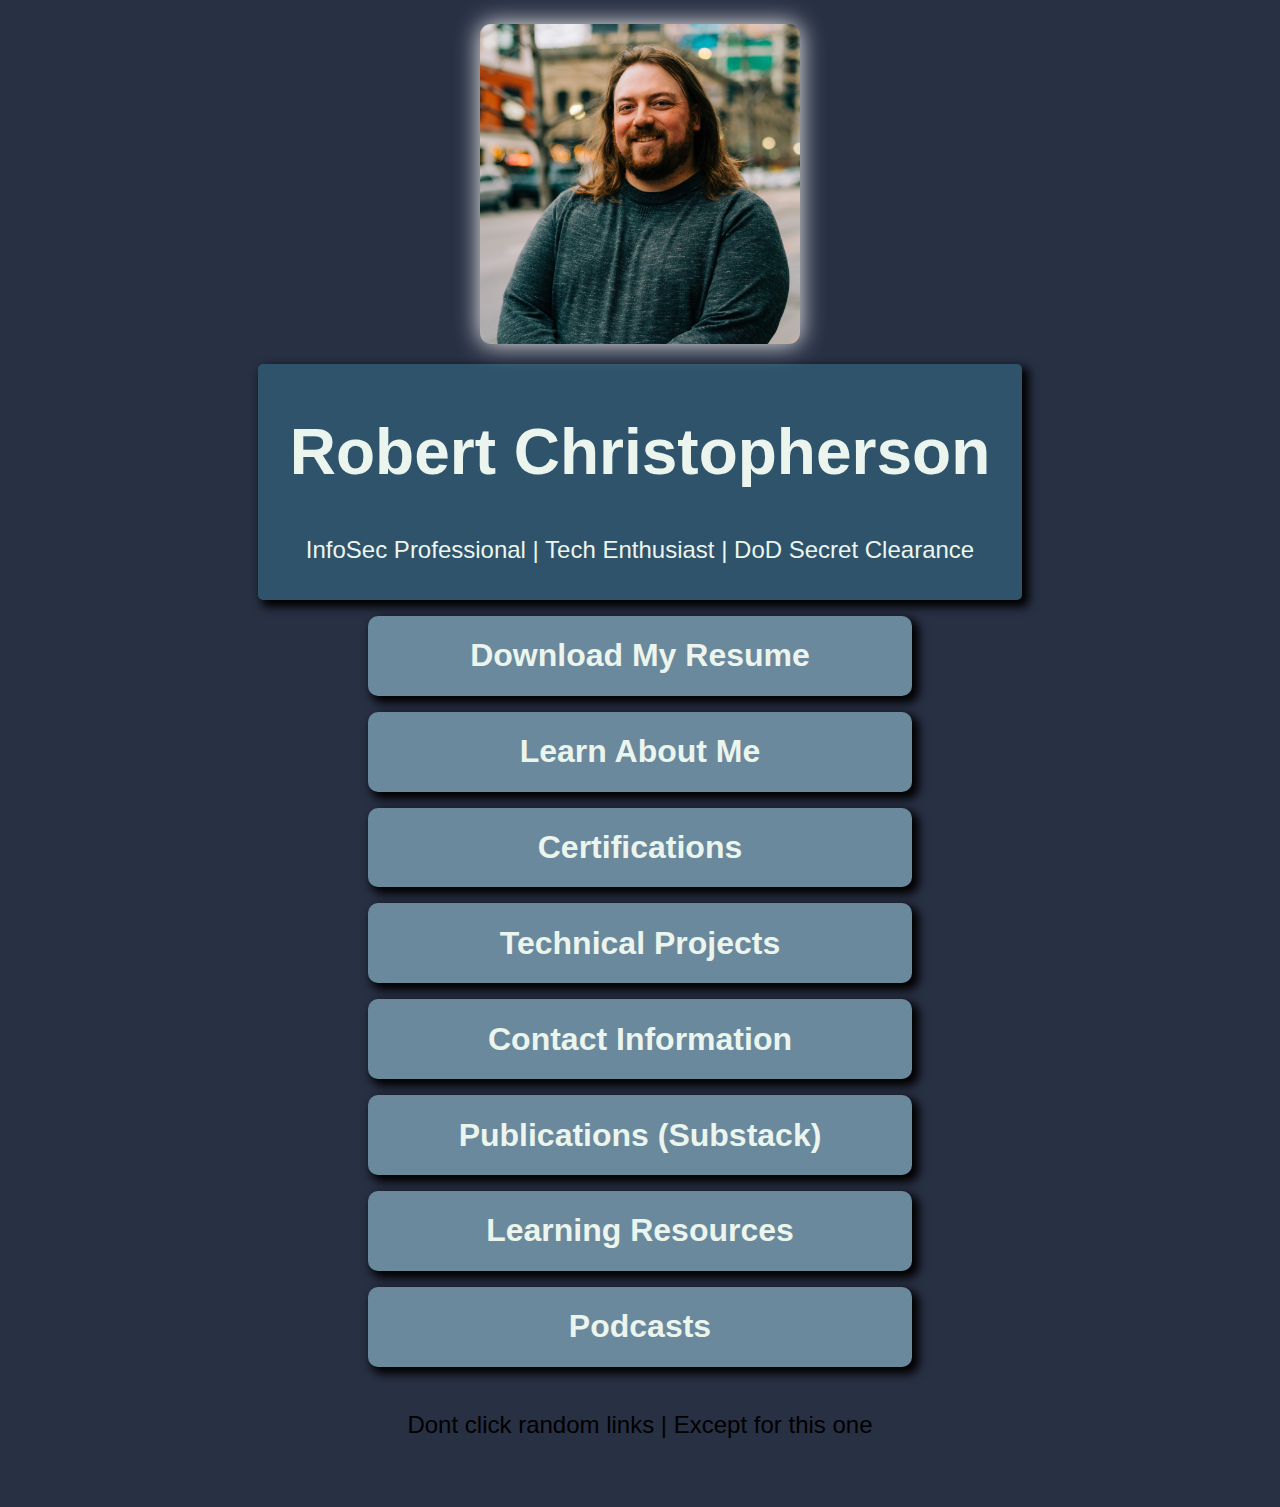
==== index.html @ ed667ac9 "Add files via upload" ====
<!DOCTYPE html>

<html lang="en">

<head>
    <meta charset="UTF-8">
    <meta http-equiv="X-UA-Compatible" content="IE=edge">
    <meta name="viewport" content="width=device-width, initial-scale=1.0">
    <link rel="icon" type="image/x-icon" href="Assets/Here Favicon.jpg">
    <link rel="stylesheet" href="CSS/styles.css">
    <title>Robert Christopherson</title>
</head>

<body>
    <div class="wrapper">
        <picture>
            <img src="Assets/headshot.jpg"/>
        </picture>
        <div class="title_box1">
            <h1 class="title"> Robert Christopherson</h1>
            <p class="white">InfoSec Professional | Tech Enthusiast | DoD Secret Clearance</p>
        </div>
        <div class="main_box">
            <a href="Assets/Christopherson Resume.pdf" class="hoverlink">
                <h1>Download My Resume</h1>
            </a>
        </div>
        <div class="main_box">
            <a href="about.html" class="hoverlink">
                <h1>Learn About Me</h1>
            </a>
        </div>
        <div class="main_box">
            <a href="certifications.html" class="hoverlink">
                <h1>Certifications</h1>
            </a>
        </div>
        <div class="main_box">
            <a href="projects.html" class="hoverlink">
                <h1>Technical Projects</h1>
            </a>
        </div>
        <div class="main_box">
            <a href="contact.html" class="hoverlink">
                <h1> Contact Information</h1>
            </a>
        </div>
        <div class="main_box">
            <a href="https://infosecunderground.substack.com" target="_blank" rel="noopener noreferrer" class="hoverlink">
                <h1>Publications (Substack)</h1>
            </a>
        </div>
        <div class="main_box">
            <a href="resources.html" class="hoverlink">
                <h1>Learning Resources</h1>
            </a>
        </div>
        <div class="main_box">
            <a href="podcasts.html" class="hoverlink">
                <h1>Podcasts</h1>
            </a>
        </div>
        <p>
            <a href="https://www.webhamster.com" target="_blank" rel="noopener noreferrer" class="hiddenlink">Dont click random links</a>
            <span class="black"> | </span>
            <a href="https://www.webhamster.com" target="_blank" rel="noopener noreferrer" class="hiddenlink">Except for this one</a>
        </p>
    </div>
</body>
</html>
---- CSS/styles.css ----
body{
    font-family: Arial, sans-serif;
    background-color: #283044;
}

img {
    width: 20em;
    height: 20em;
    border-radius: 0.7em;
    filter: drop-shadow(0 0 0.75rem #f8f8f8);
}
.wrapper {
    padding-top: 1em;
    display: grid;
    justify-items: center;
    gap: 1em;
    padding-bottom: 2em;
}
.title_box1 {
    text-align: center;
    width: auto;
    padding: .5em 2em ;
    background-color: #2e536b;
    border-radius: 5px;
    box-shadow: 5px 5px 10px 2px black;
}

.title_box2 {
    text-align: center;
   width: auto;
    padding: 0em 2em ;
    background-color: #2e536b;
    border-radius: 5px;
    box-shadow: 5px 5px 10px 2px black;
}

.main_box {
    text-align: center;
    min-width: 30em;
    max-width: 60%;
    padding: 0em 2em;
    background-color: #6a899c;
    border-radius: 10px;
    box-shadow: 5px 5px 10px 2px black;
}

.google_preview_box {
    text-align: center;
    min-width: 30em;
    max-width: 80%;
    padding: 2em 2em;
    background-color: #6a899c;
    border-radius: 10px;
    box-shadow: 5px 5px 10px 2px black;
}
.back_box {
    padding: 0em 1.5em;
    background-color: #6a899c;
    border-radius: 10px;
    box-shadow: 5px 5px 10px 2px black;
}

.white {
    color: #EBF5EE;
}

.hoverlink {text-decoration: none; color: #EBF5EE}
.hoverlink:hover {color: #367491; /*font-style: italic;*/}

.hiddenlink {text-decoration: none; color: black; }
.hiddenlink:hover {color: gray}

iframe.googlepreviewresume {height: 40em; width: 40em}
iframe.googlepreview {height: 60em; width: 60em}

h1 {
    font-size: 2em;
}

h1.title {
    font-size: 4em; 
    color: #ebf5ee
}

p {
    font-size: 1.5em;
    line-height: 1.5;
}
p.back_button {
    font-size: 1.2em;
}

span {
    color: #EBF5EE;
}

span.black {
    color: black;
}

pre {
    font-family: Arial, sans-serif;
    font-size: 1.5em;
}
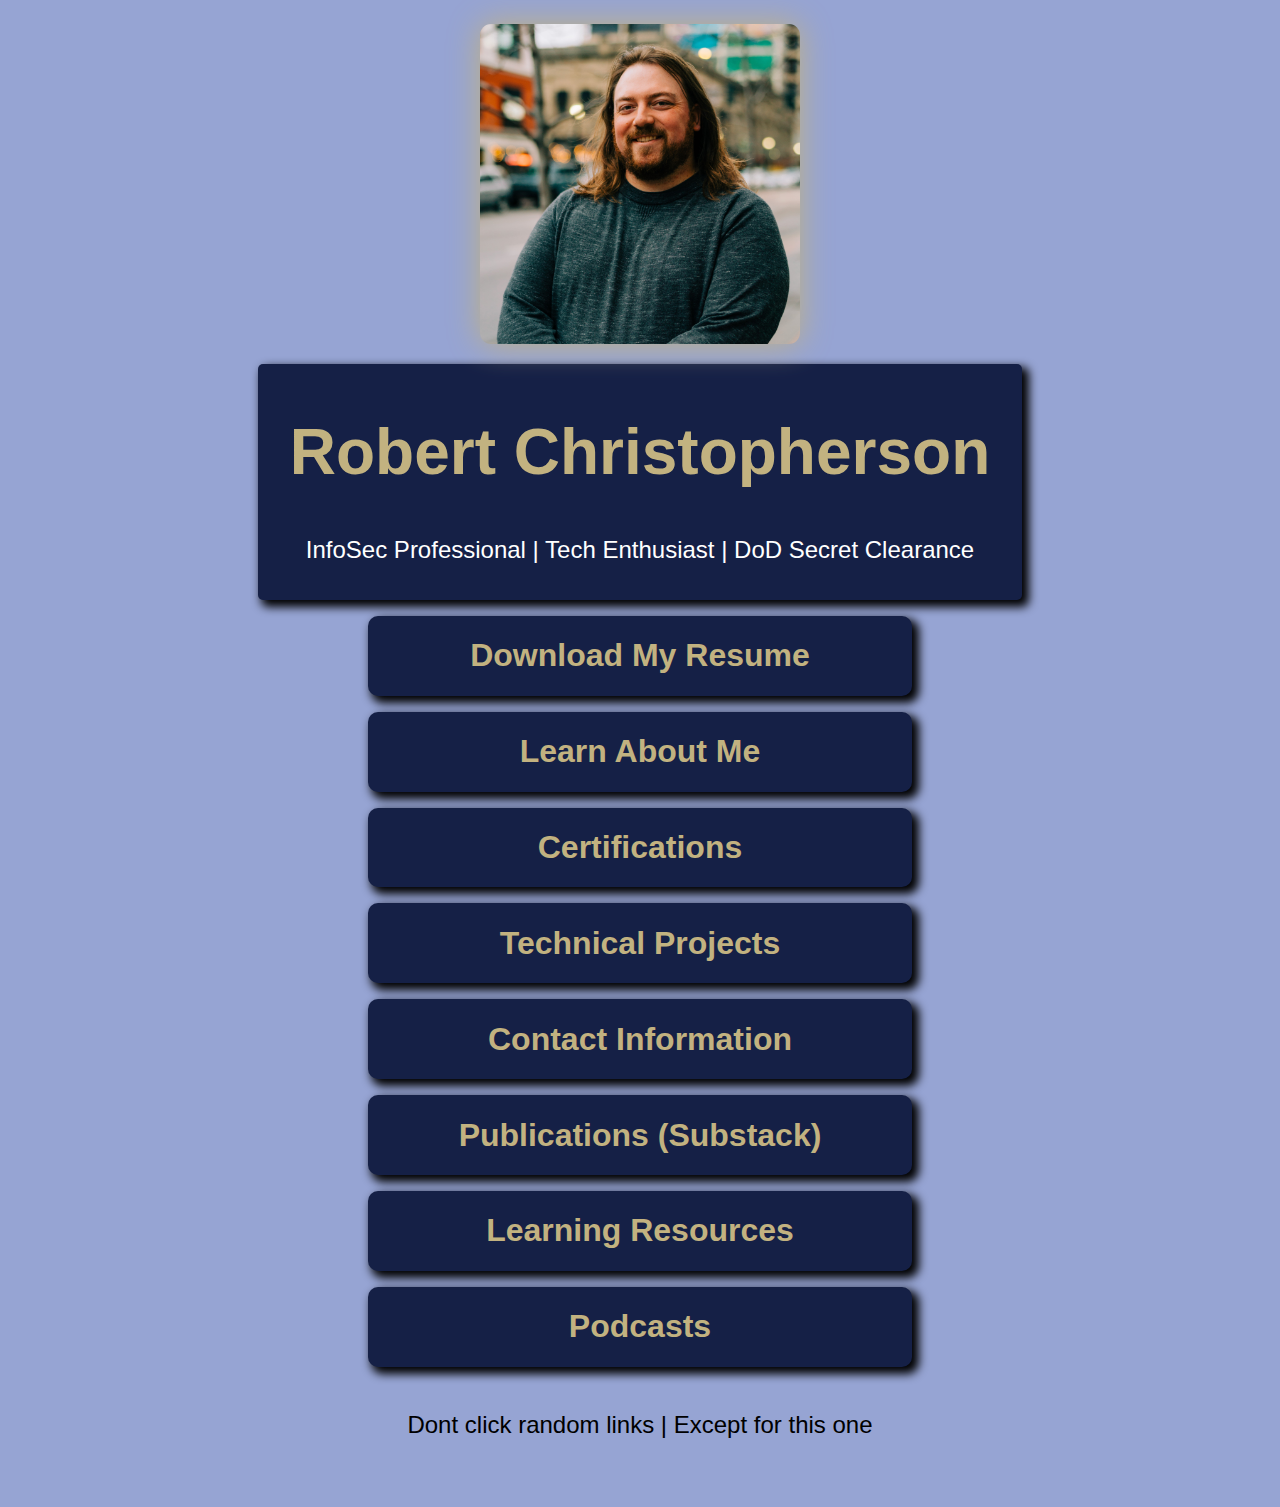
==== commit e52dedbd: "Visual update" ====
--- a/index.html
+++ b/index.html
@@ -14,7 +14,7 @@
 <body>
     <div class="wrapper">
         <picture>
-            <img src="Assets/headshot.jpg"/>
+            <img class="headshot" src="Assets/headshot.jpg"/>
         </picture>
         <div class="title_box1">
             <h1 class="title"> Robert Christopherson</h1>
--- a/CSS/styles.css
+++ b/CSS/styles.css
@@ -1,14 +1,21 @@
 body{
     font-family: Arial, sans-serif;
-    background-color: #283044;
+    background-color: #96a4d3;
 }
 
-img {
+img.headshot {
     width: 20em;
     height: 20em;
     border-radius: 0.7em;
-    filter: drop-shadow(0 0 0.75rem #f8f8f8);
+    filter: drop-shadow(0 0 1rem #c2b280);
 }
+
+img.signal {
+    width: 20em;
+    border-radius: 0.7em;
+    filter: drop-shadow(0 0 .75rem #c2b280);
+}
+
 .wrapper {
     padding-top: 1em;
     display: grid;
@@ -20,7 +27,7 @@
     text-align: center;
     width: auto;
     padding: .5em 2em ;
-    background-color: #2e536b;
+    background-color: #152046;
     border-radius: 5px;
     box-shadow: 5px 5px 10px 2px black;
 }
@@ -29,7 +36,7 @@
     text-align: center;
    width: auto;
     padding: 0em 2em ;
-    background-color: #2e536b;
+    background-color: #152046;
     border-radius: 5px;
     box-shadow: 5px 5px 10px 2px black;
 }
@@ -39,7 +46,7 @@
     min-width: 30em;
     max-width: 60%;
     padding: 0em 2em;
-    background-color: #6a899c;
+    background-color: #152046;
     border-radius: 10px;
     box-shadow: 5px 5px 10px 2px black;
 }
@@ -49,23 +56,27 @@
     min-width: 30em;
     max-width: 80%;
     padding: 2em 2em;
-    background-color: #6a899c;
+    background-color: #152046;
     border-radius: 10px;
     box-shadow: 5px 5px 10px 2px black;
 }
 .back_box {
     padding: 0em 1.5em;
-    background-color: #6a899c;
+    background-color: #152046;
     border-radius: 10px;
     box-shadow: 5px 5px 10px 2px black;
 }
 
 .white {
-    color: #EBF5EE;
+    color:white;
 }
 
-.hoverlink {text-decoration: none; color: #EBF5EE}
-.hoverlink:hover {color: #367491; /*font-style: italic;*/}
+.sand {
+    color: #c2b280;
+}
+
+.hoverlink {text-decoration: none; color: #c2b280}
+.hoverlink:hover {color: #96a4d3; /*font-style: italic;*/}
 
 .hiddenlink {text-decoration: none; color: black; }
 .hiddenlink:hover {color: gray}
@@ -79,7 +90,7 @@
 
 h1.title {
     font-size: 4em; 
-    color: #ebf5ee
+    color: #c2b280
 }
 
 p {
@@ -91,7 +102,7 @@
 }
 
 span {
-    color: #EBF5EE;
+    color: #c2b280;
 }
 
 span.black {
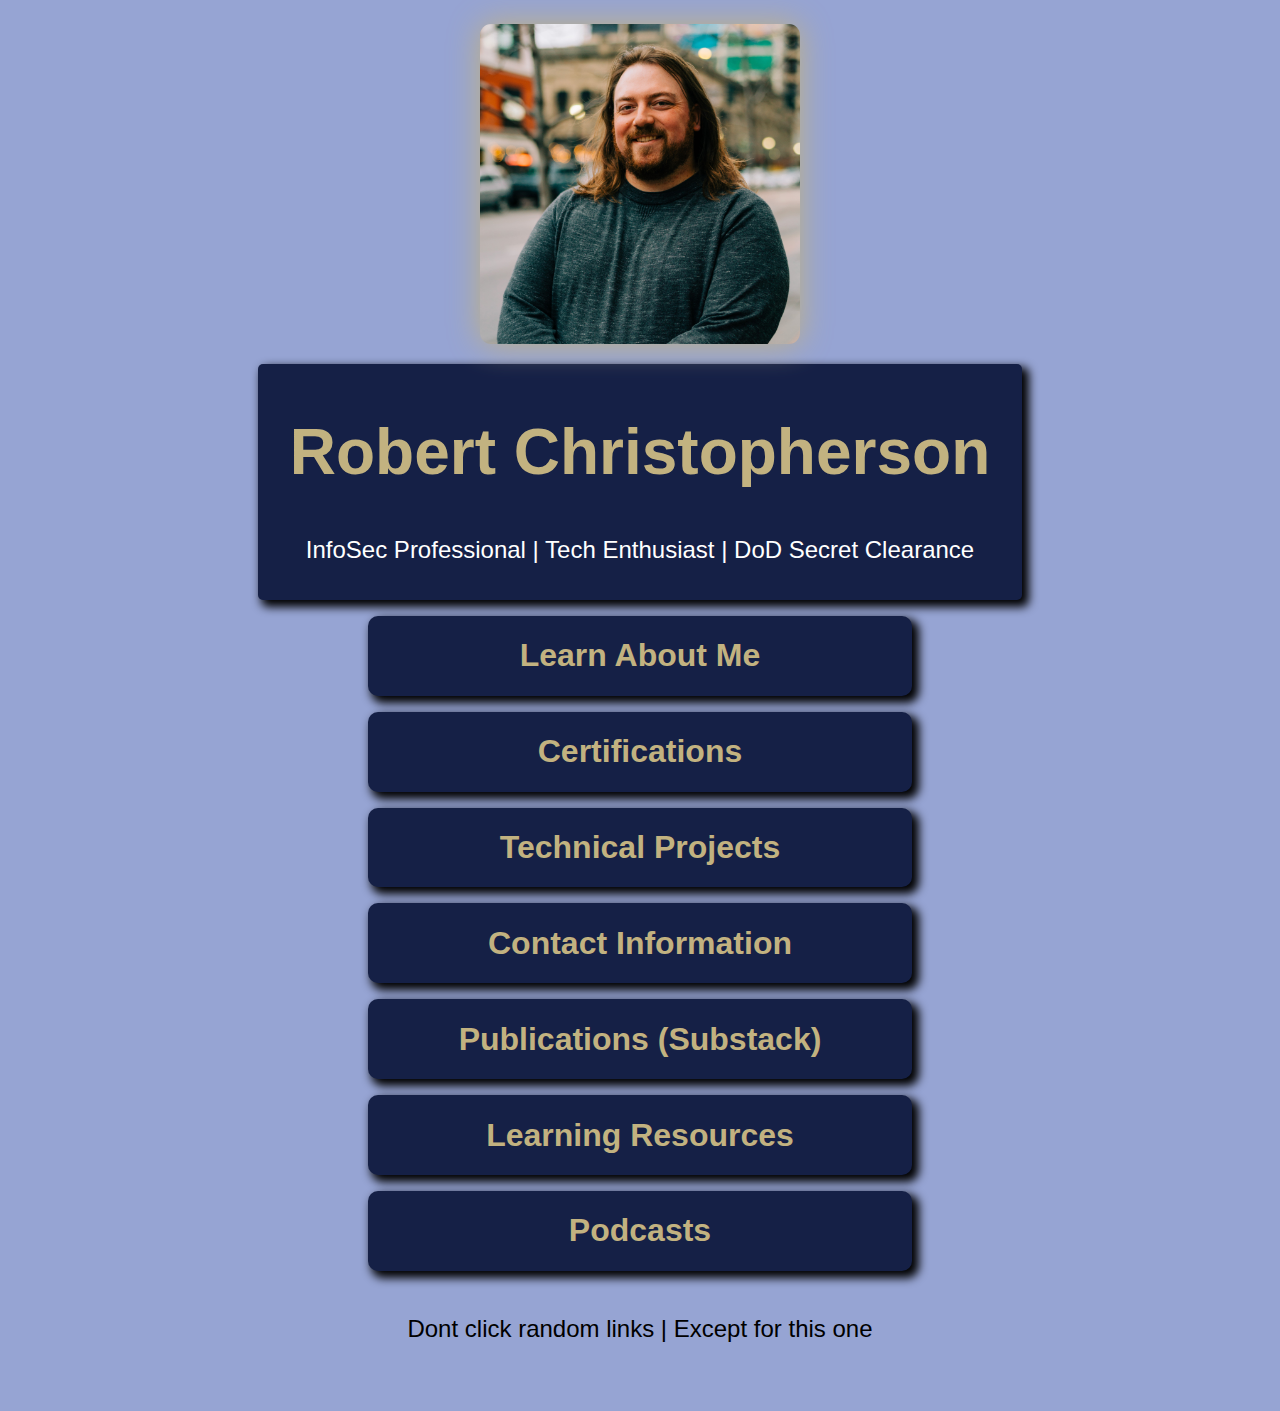
==== commit 8f77fbd1: "Update index.html" ====
--- a/index.html
+++ b/index.html
@@ -20,11 +20,13 @@
             <h1 class="title"> Robert Christopherson</h1>
             <p class="white">InfoSec Professional | Tech Enthusiast | DoD Secret Clearance</p>
         </div>
+    <!---
         <div class="main_box">
             <a href="Assets/Christopherson Resume.pdf" class="hoverlink">
                 <h1>Download My Resume</h1>
             </a>
         </div>
+    -->
         <div class="main_box">
             <a href="about.html" class="hoverlink">
                 <h1>Learn About Me</h1>
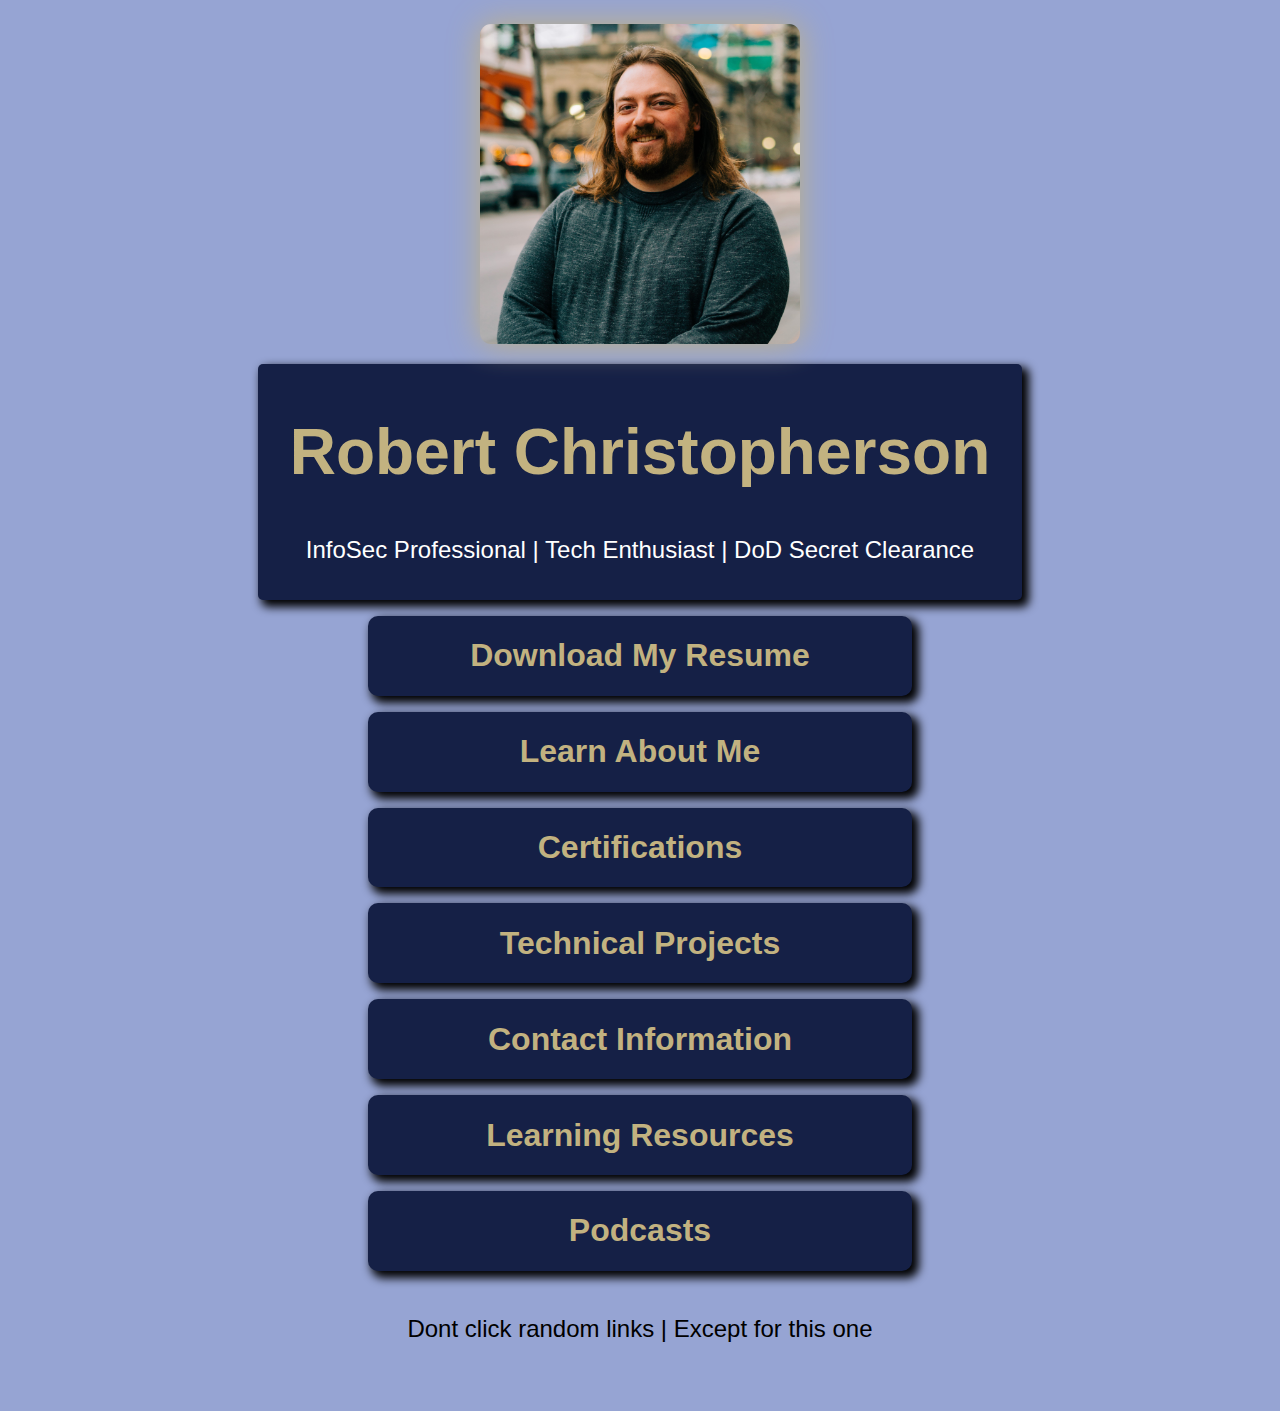
==== commit 330e4510: "Remove Substack Link" ====
--- a/index.html
+++ b/index.html
@@ -20,13 +20,11 @@
             <h1 class="title"> Robert Christopherson</h1>
             <p class="white">InfoSec Professional | Tech Enthusiast | DoD Secret Clearance</p>
         </div>
-    <!---
         <div class="main_box">
-            <a href="Assets/Christopherson Resume.pdf" class="hoverlink">
+            <a href="Assets/Christopherson Resume Masked.pdf" class="hoverlink">
                 <h1>Download My Resume</h1>
             </a>
         </div>
-    -->
         <div class="main_box">
             <a href="about.html" class="hoverlink">
                 <h1>Learn About Me</h1>
@@ -48,11 +46,6 @@
             </a>
         </div>
         <div class="main_box">
-            <a href="https://infosecunderground.substack.com" target="_blank" rel="noopener noreferrer" class="hoverlink">
-                <h1>Publications (Substack)</h1>
-            </a>
-        </div>
-        <div class="main_box">
             <a href="resources.html" class="hoverlink">
                 <h1>Learning Resources</h1>
             </a>
